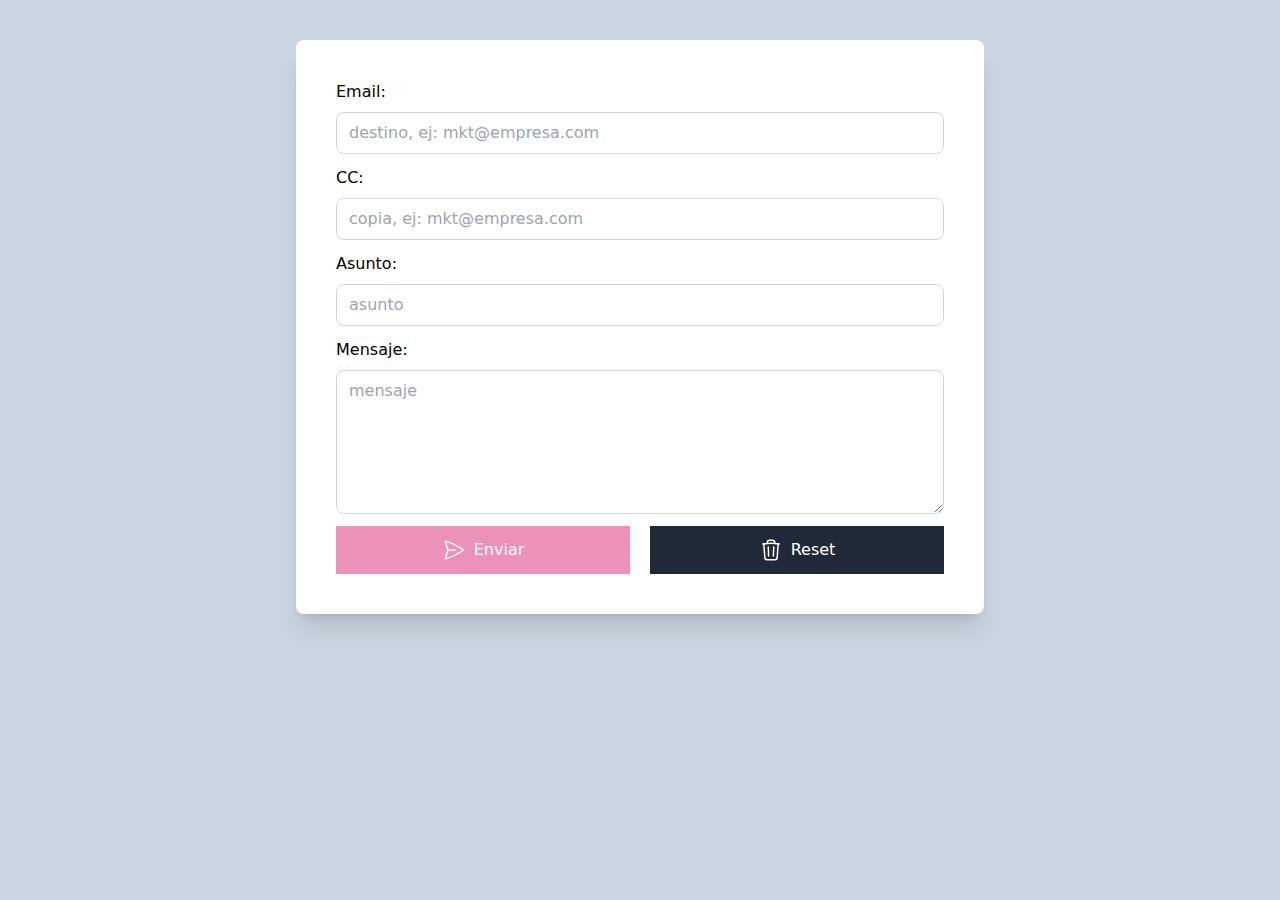
==== email-sending-simulator/index.html @ 7066edf0 "add projects" ====
<!DOCTYPE html>
<html lang="en">
  <head>
    <meta charset="UTF-8" />
    <meta http-equiv="X-UA-Compatible" content="IE=edge" />
    <meta name="viewport" content="width=device-width, initial-scale=1.0" />
    <title>Email Sending Simulator</title>
    <link rel="shortcut icon" href="./img/favicon.png" type="image/x-icon" />
    <link rel="stylesheet" href="css/app.css" />
    <link rel="stylesheet" href="css/spinner.css" />
  </head>
  <body class="min-h-screen bg-slate-300">
    <div class="max-w-3xl mx-auto p-10">
      <div class="bg-white rounded-lg shadow-xl p-10">
        <form id="formulario" class="space-y-3">
          <div class="flex flex-col space-y-2">
            <label for="email" class="font-regular font-medium">Email:</label>
            <input
              id="email"
              type="email"
              name="email"
              placeholder="destino, ej: mkt@empresa.com"
              class="border border-gray-300 px-3 py-2 rounded-lg"
            />
          </div>

          <div class="flex flex-col space-y-2">
            <label for="cc" class="font-regular font-medium">CC:</label>
            <input
              id="cc"
              type="email"
              name="cc"
              placeholder="copia, ej: mkt@empresa.com"
              class="border border-gray-300 px-3 py-2 rounded-lg"
            />
          </div>

          <div class="flex flex-col space-y-2">
            <label for="asunto" class="font-regular font-medium">Asunto:</label>
            <input
              id="asunto"
              type="text"
              name="asunto"
              placeholder="asunto"
              class="border border-gray-300 px-3 py-2 rounded-lg"
            />
          </div>

          <div class="flex flex-col space-y-2">
            <label for="mensaje" class="font-regular font-medium"
              >Mensaje:</label
            >
            <textarea
              id="mensaje"
              type="text"
              name="mensaje"
              placeholder="mensaje"
              class="border border-gray-300 px-3 py-2 rounded-lg h-36"
            ></textarea>
          </div>

          <div id="botones" class="flex gap-5">
            <button
              type="submit"
              class="flex-1 bg-pink-600 text-white flex justify-center gap-2 items-center p-3 opacity-50"
              disabled
            >
              <svg
                xmlns="http://www.w3.org/2000/svg"
                fill="none"
                viewBox="0 0 24 24"
                stroke-width="1.5"
                stroke="currentColor"
                class="w-6 h-6"
              >
                <path
                  stroke-linecap="round"
                  stroke-linejoin="round"
                  d="M6 12L3.269 3.126A59.768 59.768 0 0121.485 12 59.77 59.77 0 013.27 20.876L5.999 12zm0 0h7.5"
                />
              </svg>
              Enviar
            </button>

            <button
              class="flex-1 bg-gray-800 text-white flex justify-center gap-2 items-center p-3"
              type="reset"
            >
              <svg
                xmlns="http://www.w3.org/2000/svg"
                fill="none"
                viewBox="0 0 24 24"
                stroke-width="1.5"
                stroke="currentColor"
                class="w-6 h-6"
              >
                <path
                  stroke-linecap="round"
                  stroke-linejoin="round"
                  d="M14.74 9l-.346 9m-4.788 0L9.26 9m9.968-3.21c.342.052.682.107 1.022.166m-1.022-.165L18.16 19.673a2.25 2.25 0 01-2.244 2.077H8.084a2.25 2.25 0 01-2.244-2.077L4.772 5.79m14.456 0a48.108 48.108 0 00-3.478-.397m-12 .562c.34-.059.68-.114 1.022-.165m0 0a48.11 48.11 0 013.478-.397m7.5 0v-.916c0-1.18-.91-2.164-2.09-2.201a51.964 51.964 0 00-3.32 0c-1.18.037-2.09 1.022-2.09 2.201v.916m7.5 0a48.667 48.667 0 00-7.5 0"
                />
              </svg>
              Reset
            </button>
          </div>
        </form>

        <div id="spinner" class="hidden justify-center mt-10">
          <div class="sk-chase">
            <div class="sk-chase-dot"></div>
            <div class="sk-chase-dot"></div>
            <div class="sk-chase-dot"></div>
            <div class="sk-chase-dot"></div>
            <div class="sk-chase-dot"></div>
            <div class="sk-chase-dot"></div>
          </div>
        </div>
      </div>
    </div>

    <script src="js/app.js"></script>
  </body>
</html>
---- email-sending-simulator/css/app.css ----
/*
! tailwindcss v3.1.8 | MIT License | https://tailwindcss.com
*/

/*
1. Prevent padding and border from affecting element width. (https://github.com/mozdevs/cssremedy/issues/4)
2. Allow adding a border to an element by just adding a border-width. (https://github.com/tailwindcss/tailwindcss/pull/116)
*/

*,
::before,
::after {
  box-sizing: border-box;
  /* 1 */
  border-width: 0;
  /* 2 */
  border-style: solid;
  /* 2 */
  border-color: #e5e7eb;
  /* 2 */
}

::before,
::after {
  --tw-content: "";
}

/*
1. Use a consistent sensible line-height in all browsers.
2. Prevent adjustments of font size after orientation changes in iOS.
3. Use a more readable tab size.
4. Use the user's configured `sans` font-family by default.
*/

html {
  line-height: 1.5;
  /* 1 */
  -webkit-text-size-adjust: 100%;
  /* 2 */
  -moz-tab-size: 4;
  /* 3 */
  -o-tab-size: 4;
  tab-size: 4;
  /* 3 */
  font-family: ui-sans-serif, system-ui, -apple-system, BlinkMacSystemFont,
    "Segoe UI", Roboto, "Helvetica Neue", Arial, "Noto Sans", sans-serif,
    "Apple Color Emoji", "Segoe UI Emoji", "Segoe UI Symbol", "Noto Color Emoji";
  /* 4 */
}

/*
1. Remove the margin in all browsers.
2. Inherit line-height from `html` so users can set them as a class directly on the `html` element.
*/

body {
  margin: 0;
  /* 1 */
  line-height: inherit;
  /* 2 */
}

/*
1. Add the correct height in Firefox.
2. Correct the inheritance of border color in Firefox. (https://bugzilla.mozilla.org/show_bug.cgi?id=190655)
3. Ensure horizontal rules are visible by default.
*/

hr {
  height: 0;
  /* 1 */
  color: inherit;
  /* 2 */
  border-top-width: 1px;
  /* 3 */
}

/*
Add the correct text decoration in Chrome, Edge, and Safari.
*/

abbr:where([title]) {
  -webkit-text-decoration: underline dotted;
  text-decoration: underline dotted;
}

/*
Remove the default font size and weight for headings.
*/

h1,
h2,
h3,
h4,
h5,
h6 {
  font-size: inherit;
  font-weight: inherit;
}

/*
Reset links to optimize for opt-in styling instead of opt-out.
*/

a {
  color: inherit;
  text-decoration: inherit;
}

/*
Add the correct font weight in Edge and Safari.
*/

b,
strong {
  font-weight: bolder;
}

/*
1. Use the user's configured `mono` font family by default.
2. Correct the odd `em` font sizing in all browsers.
*/

code,
kbd,
samp,
pre {
  font-family: ui-monospace, SFMono-Regular, Menlo, Monaco, Consolas,
    "Liberation Mono", "Courier New", monospace;
  /* 1 */
  font-size: 1em;
  /* 2 */
}

/*
Add the correct font size in all browsers.
*/

small {
  font-size: 80%;
}

/*
Prevent `sub` and `sup` elements from affecting the line height in all browsers.
*/

sub,
sup {
  font-size: 75%;
  line-height: 0;
  position: relative;
  vertical-align: baseline;
}

sub {
  bottom: -0.25em;
}

sup {
  top: -0.5em;
}

/*
1. Remove text indentation from table contents in Chrome and Safari. (https://bugs.chromium.org/p/chromium/issues/detail?id=999088, https://bugs.webkit.org/show_bug.cgi?id=201297)
2. Correct table border color inheritance in all Chrome and Safari. (https://bugs.chromium.org/p/chromium/issues/detail?id=935729, https://bugs.webkit.org/show_bug.cgi?id=195016)
3. Remove gaps between table borders by default.
*/

table {
  text-indent: 0;
  /* 1 */
  border-color: inherit;
  /* 2 */
  border-collapse: collapse;
  /* 3 */
}

/*
1. Change the font styles in all browsers.
2. Remove the margin in Firefox and Safari.
3. Remove default padding in all browsers.
*/

button,
input,
optgroup,
select,
textarea {
  font-family: inherit;
  /* 1 */
  font-size: 100%;
  /* 1 */
  font-weight: inherit;
  /* 1 */
  line-height: inherit;
  /* 1 */
  color: inherit;
  /* 1 */
  margin: 0;
  /* 2 */
  padding: 0;
  /* 3 */
}

/*
Remove the inheritance of text transform in Edge and Firefox.
*/

button,
select {
  text-transform: none;
}

/*
1. Correct the inability to style clickable types in iOS and Safari.
2. Remove default button styles.
*/

button,
[type="button"],
[type="reset"],
[type="submit"] {
  -webkit-appearance: button;
  /* 1 */
  background-color: transparent;
  /* 2 */
  background-image: none;
  /* 2 */
}

/*
Use the modern Firefox focus style for all focusable elements.
*/

:-moz-focusring {
  outline: auto;
}

/*
Remove the additional `:invalid` styles in Firefox. (https://github.com/mozilla/gecko-dev/blob/2f9eacd9d3d995c937b4251a5557d95d494c9be1/layout/style/res/forms.css#L728-L737)
*/

:-moz-ui-invalid {
  box-shadow: none;
}

/*
Add the correct vertical alignment in Chrome and Firefox.
*/

progress {
  vertical-align: baseline;
}

/*
Correct the cursor style of increment and decrement buttons in Safari.
*/

::-webkit-inner-spin-button,
::-webkit-outer-spin-button {
  height: auto;
}

/*
1. Correct the odd appearance in Chrome and Safari.
2. Correct the outline style in Safari.
*/

[type="search"] {
  -webkit-appearance: textfield;
  /* 1 */
  outline-offset: -2px;
  /* 2 */
}

/*
Remove the inner padding in Chrome and Safari on macOS.
*/

::-webkit-search-decoration {
  -webkit-appearance: none;
}

/*
1. Correct the inability to style clickable types in iOS and Safari.
2. Change font properties to `inherit` in Safari.
*/

::-webkit-file-upload-button {
  -webkit-appearance: button;
  /* 1 */
  font: inherit;
  /* 2 */
}

/*
Add the correct display in Chrome and Safari.
*/

summary {
  display: list-item;
}

/*
Removes the default spacing and border for appropriate elements.
*/

blockquote,
dl,
dd,
h1,
h2,
h3,
h4,
h5,
h6,
hr,
figure,
p,
pre {
  margin: 0;
}

fieldset {
  margin: 0;
  padding: 0;
}

legend {
  padding: 0;
}

ol,
ul,
menu {
  list-style: none;
  margin: 0;
  padding: 0;
}

/*
Prevent resizing textareas horizontally by default.
*/

textarea {
  resize: vertical;
}

/*
1. Reset the default placeholder opacity in Firefox. (https://github.com/tailwindlabs/tailwindcss/issues/3300)
2. Set the default placeholder color to the user's configured gray 400 color.
*/

input::-moz-placeholder,
textarea::-moz-placeholder {
  opacity: 1;
  /* 1 */
  color: #9ca3af;
  /* 2 */
}

input::placeholder,
textarea::placeholder {
  opacity: 1;
  /* 1 */
  color: #9ca3af;
  /* 2 */
}

/*
Set the default cursor for buttons.
*/

button,
[role="button"] {
  cursor: pointer;
}

/*
Make sure disabled buttons don't get the pointer cursor.
*/

:disabled {
  cursor: default;
}

/*
1. Make replaced elements `display: block` by default. (https://github.com/mozdevs/cssremedy/issues/14)
2. Add `vertical-align: middle` to align replaced elements more sensibly by default. (https://github.com/jensimmons/cssremedy/issues/14#issuecomment-634934210)
   This can trigger a poorly considered lint error in some tools but is included by design.
*/

img,
svg,
video,
canvas,
audio,
iframe,
embed,
object {
  display: block;
  /* 1 */
  vertical-align: middle;
  /* 2 */
}

/*
Constrain images and videos to the parent width and preserve their intrinsic aspect ratio. (https://github.com/mozdevs/cssremedy/issues/14)
*/

img,
video {
  max-width: 100%;
  height: auto;
}

*,
::before,
::after {
  --tw-border-spacing-x: 0;
  --tw-border-spacing-y: 0;
  --tw-translate-x: 0;
  --tw-translate-y: 0;
  --tw-rotate: 0;
  --tw-skew-x: 0;
  --tw-skew-y: 0;
  --tw-scale-x: 1;
  --tw-scale-y: 1;
  --tw-pan-x: ;
  --tw-pan-y: ;
  --tw-pinch-zoom: ;
  --tw-scroll-snap-strictness: proximity;
  --tw-ordinal: ;
  --tw-slashed-zero: ;
  --tw-numeric-figure: ;
  --tw-numeric-spacing: ;
  --tw-numeric-fraction: ;
  --tw-ring-inset: ;
  --tw-ring-offset-width: 0px;
  --tw-ring-offset-color: #fff;
  --tw-ring-color: rgb(59 130 246 / 0.5);
  --tw-ring-offset-shadow: 0 0 #0000;
  --tw-ring-shadow: 0 0 #0000;
  --tw-shadow: 0 0 #0000;
  --tw-shadow-colored: 0 0 #0000;
  --tw-blur: ;
  --tw-brightness: ;
  --tw-contrast: ;
  --tw-grayscale: ;
  --tw-hue-rotate: ;
  --tw-invert: ;
  --tw-saturate: ;
  --tw-sepia: ;
  --tw-drop-shadow: ;
  --tw-backdrop-blur: ;
  --tw-backdrop-brightness: ;
  --tw-backdrop-contrast: ;
  --tw-backdrop-grayscale: ;
  --tw-backdrop-hue-rotate: ;
  --tw-backdrop-invert: ;
  --tw-backdrop-opacity: ;
  --tw-backdrop-saturate: ;
  --tw-backdrop-sepia: ;
}

::backdrop {
  --tw-border-spacing-x: 0;
  --tw-border-spacing-y: 0;
  --tw-translate-x: 0;
  --tw-translate-y: 0;
  --tw-rotate: 0;
  --tw-skew-x: 0;
  --tw-skew-y: 0;
  --tw-scale-x: 1;
  --tw-scale-y: 1;
  --tw-pan-x: ;
  --tw-pan-y: ;
  --tw-pinch-zoom: ;
  --tw-scroll-snap-strictness: proximity;
  --tw-ordinal: ;
  --tw-slashed-zero: ;
  --tw-numeric-figure: ;
  --tw-numeric-spacing: ;
  --tw-numeric-fraction: ;
  --tw-ring-inset: ;
  --tw-ring-offset-width: 0px;
  --tw-ring-offset-color: #fff;
  --tw-ring-color: rgb(59 130 246 / 0.5);
  --tw-ring-offset-shadow: 0 0 #0000;
  --tw-ring-shadow: 0 0 #0000;
  --tw-shadow: 0 0 #0000;
  --tw-shadow-colored: 0 0 #0000;
  --tw-blur: ;
  --tw-brightness: ;
  --tw-contrast: ;
  --tw-grayscale: ;
  --tw-hue-rotate: ;
  --tw-invert: ;
  --tw-saturate: ;
  --tw-sepia: ;
  --tw-drop-shadow: ;
  --tw-backdrop-blur: ;
  --tw-backdrop-brightness: ;
  --tw-backdrop-contrast: ;
  --tw-backdrop-grayscale: ;
  --tw-backdrop-hue-rotate: ;
  --tw-backdrop-invert: ;
  --tw-backdrop-opacity: ;
  --tw-backdrop-saturate: ;
  --tw-backdrop-sepia: ;
}

.mx-auto {
  margin-left: auto;
  margin-right: auto;
}

.mt-5 {
  margin-top: 1.25rem;
}

.mt-10 {
  margin-top: 2.5rem;
}

.flex {
  display: flex;
}

.hidden {
  display: none;
}

.h-36 {
  height: 9rem;
}

.h-6 {
  height: 1.5rem;
}

.min-h-screen {
  min-height: 100vh;
}

.w-6 {
  width: 1.5rem;
}

.max-w-3xl {
  max-width: 48rem;
}

.flex-1 {
  flex: 1 1 0%;
}

.flex-col {
  flex-direction: column;
}

.items-center {
  align-items: center;
}

.justify-center {
  justify-content: center;
}

.gap-5 {
  gap: 1.25rem;
}

.gap-2 {
  gap: 0.5rem;
}

.space-y-3 > :not([hidden]) ~ :not([hidden]) {
  --tw-space-y-reverse: 0;
  margin-top: calc(0.75rem * calc(1 - var(--tw-space-y-reverse)));
  margin-bottom: calc(0.75rem * var(--tw-space-y-reverse));
}

.space-y-2 > :not([hidden]) ~ :not([hidden]) {
  --tw-space-y-reverse: 0;
  margin-top: calc(0.5rem * calc(1 - var(--tw-space-y-reverse)));
  margin-bottom: calc(0.5rem * var(--tw-space-y-reverse));
}

.rounded-lg {
  border-radius: 0.5rem;
}

.border {
  border-width: 1px;
}

.border-gray-300 {
  --tw-border-opacity: 1;
  border-color: rgb(209 213 219 / var(--tw-border-opacity));
}

.border-red-600 {
  border-color: rgb(220 38 38);
}

.bg-slate-300 {
  --tw-bg-opacity: 1;
  background-color: rgb(203 213 225 / var(--tw-bg-opacity));
}

.bg-white {
  --tw-bg-opacity: 1;
  background-color: rgb(255 255 255 / var(--tw-bg-opacity));
}

.bg-pink-600 {
  --tw-bg-opacity: 1;
  background-color: rgb(219 39 119 / var(--tw-bg-opacity));
}

.bg-gray-800 {
  --tw-bg-opacity: 1;
  background-color: rgb(31 41 55 / var(--tw-bg-opacity));
}

.bg-green-500 {
  --tw-bg-opacity: 1;
  background-color: rgb(34 197 94 / var(--tw-bg-opacity));
}

.bg-red-600 {
  --tw-bg-opacity: 1;
  background-color: rgb(220 38 38 / var(--tw-bg-opacity));
}

.bg-green-600 {
  background-color: rgb(22 163 74);
}

.p-10 {
  padding: 2.5rem;
}

.p-3 {
  padding: 0.75rem;
}

.p-2 {
  padding: 0.5rem;
}

.px-3 {
  padding-left: 0.75rem;
  padding-right: 0.75rem;
}

.py-2 {
  padding-top: 0.5rem;
  padding-bottom: 0.5rem;
}

.py-10 {
  padding-top: 2.5rem;
  padding-bottom: 2.5rem;
}

.text-center {
  text-align: center;
}

.text-4xl {
  font-size: 2.25rem;
  line-height: 2.5rem;
}

.text-sm {
  font-size: 0.875rem;
  line-height: 1.25rem;
}

.font-medium {
  font-weight: 500;
}

.font-bold {
  font-weight: 700;
}

.uppercase {
  text-transform: uppercase;
}

.text-gray-700 {
  --tw-text-opacity: 1;
  color: rgb(55 65 81 / var(--tw-text-opacity));
}

.border-yellow-600 {
  border-color: rgb(202 138 4);
}

.bg-yellow-600 {
  background-color: rgb(202 138 4);
}

.text-white {
  --tw-text-opacity: 1;
  color: rgb(255 255 255 / var(--tw-text-opacity));
}

.text-black {
  color: rgb(0 0 0);
}

.opacity-50 {
  opacity: 0.5;
}

.shadow-xl {
  --tw-shadow: 0 20px 25px -5px rgb(0 0 0 / 0.1),
    0 8px 10px -6px rgb(0 0 0 / 0.1);
  --tw-shadow-colored: 0 20px 25px -5px var(--tw-shadow-color),
    0 8px 10px -6px var(--tw-shadow-color);
  box-shadow: var(--tw-ring-offset-shadow, 0 0 #0000),
    var(--tw-ring-shadow, 0 0 #0000), var(--tw-shadow);
}
---- email-sending-simulator/css/spinner.css ----
.sk-chase {
  width: 40px;
  height: 40px;
  position: relative;
  animation: sk-chase 2.5s infinite linear both;
}

.sk-chase-dot {
  width: 100%;
  height: 100%;
  position: absolute;
  left: 0;
  top: 0;
  animation: sk-chase-dot 2s infinite ease-in-out both;
}

.sk-chase-dot:before {
  content: "";
  display: block;
  width: 25%;
  height: 25%;
  background-color: #db2777;
  border-radius: 100%;
  animation: sk-chase-dot-before 2s infinite ease-in-out both;
}

.sk-chase-dot:nth-child(1) {
  animation-delay: -1.1s;
}
.sk-chase-dot:nth-child(2) {
  animation-delay: -1s;
}
.sk-chase-dot:nth-child(3) {
  animation-delay: -0.9s;
}
.sk-chase-dot:nth-child(4) {
  animation-delay: -0.8s;
}
.sk-chase-dot:nth-child(5) {
  animation-delay: -0.7s;
}
.sk-chase-dot:nth-child(6) {
  animation-delay: -0.6s;
}
.sk-chase-dot:nth-child(1):before {
  animation-delay: -1.1s;
}
.sk-chase-dot:nth-child(2):before {
  animation-delay: -1s;
}
.sk-chase-dot:nth-child(3):before {
  animation-delay: -0.9s;
}
.sk-chase-dot:nth-child(4):before {
  animation-delay: -0.8s;
}
.sk-chase-dot:nth-child(5):before {
  animation-delay: -0.7s;
}
.sk-chase-dot:nth-child(6):before {
  animation-delay: -0.6s;
}

@keyframes sk-chase {
  100% {
    transform: rotate(360deg);
  }
}

@keyframes sk-chase-dot {
  80%,
  100% {
    transform: rotate(360deg);
  }
}

@keyframes sk-chase-dot-before {
  50% {
    transform: scale(0.4);
  }
  100%,
  0% {
    transform: scale(1);
  }
}
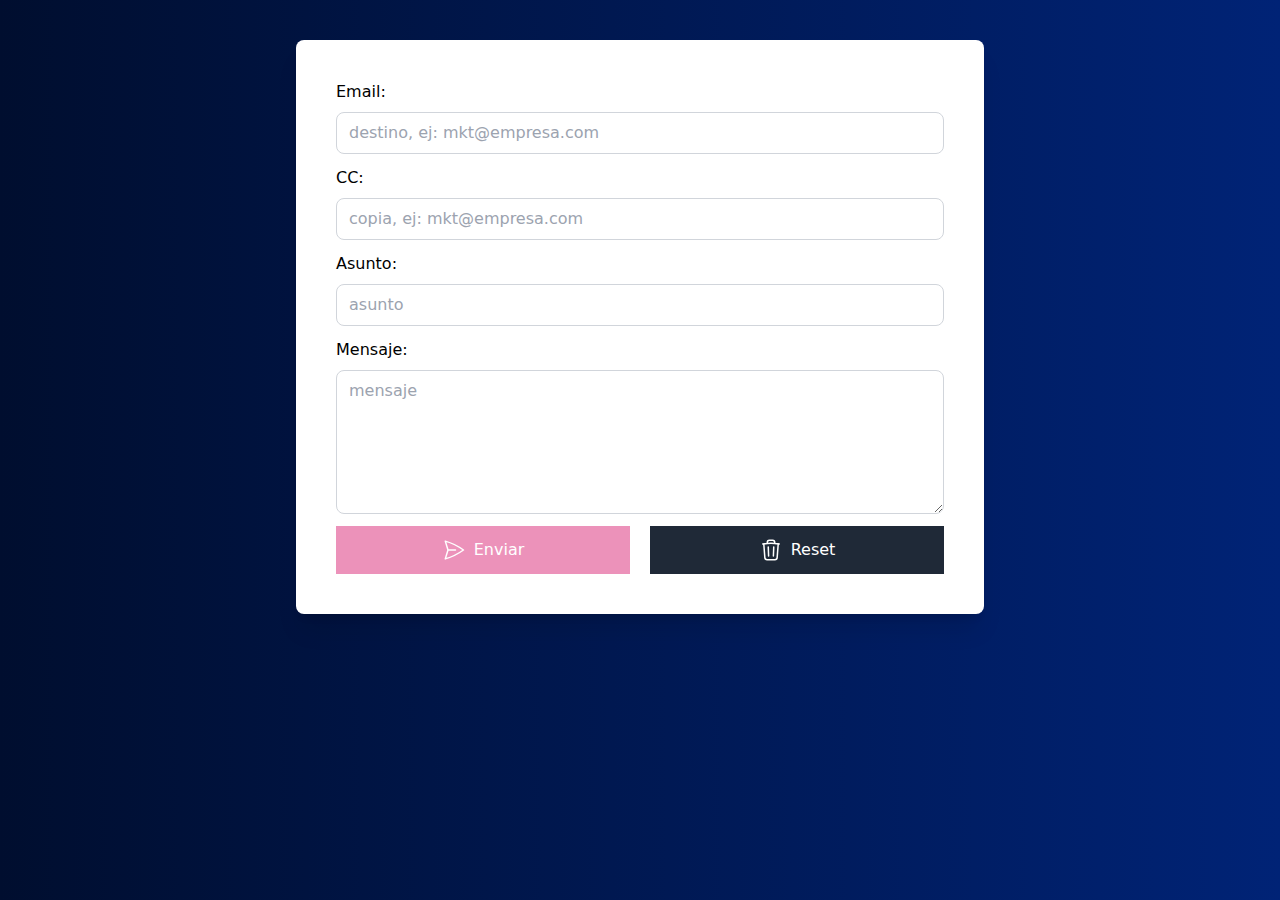
==== commit dc82ca28: "update projects" ====
--- a/email-sending-simulator/index.html
+++ b/email-sending-simulator/index.html
@@ -6,10 +6,10 @@
     <meta name="viewport" content="width=device-width, initial-scale=1.0" />
     <title>Email Sending Simulator</title>
     <link rel="shortcut icon" href="./img/favicon.png" type="image/x-icon" />
-    <link rel="stylesheet" href="css/app.css" />
-    <link rel="stylesheet" href="css/spinner.css" />
+    <link rel="stylesheet" href="./css/app.css" />
+    <link rel="stylesheet" href="./css/spinner.css" />
   </head>
-  <body class="min-h-screen bg-slate-300">
+  <body class="min-h-screen bg-body">
     <div class="max-w-3xl mx-auto p-10">
       <div class="bg-white rounded-lg shadow-xl p-10">
         <form id="formulario" class="space-y-3">
@@ -118,6 +118,6 @@
       </div>
     </div>
 
-    <script src="js/app.js"></script>
+    <script src="./js/app.js"></script>
   </body>
 </html>
--- a/email-sending-simulator/css/app.css
+++ b/email-sending-simulator/css/app.css
@@ -725,3 +725,7 @@
   box-shadow: var(--tw-ring-offset-shadow, 0 0 #0000),
     var(--tw-ring-shadow, 0 0 #0000), var(--tw-shadow);
 }
+
+.bg-body {
+  background-image: linear-gradient(to right, #000e2f 0%, #002376 100%);
+}
